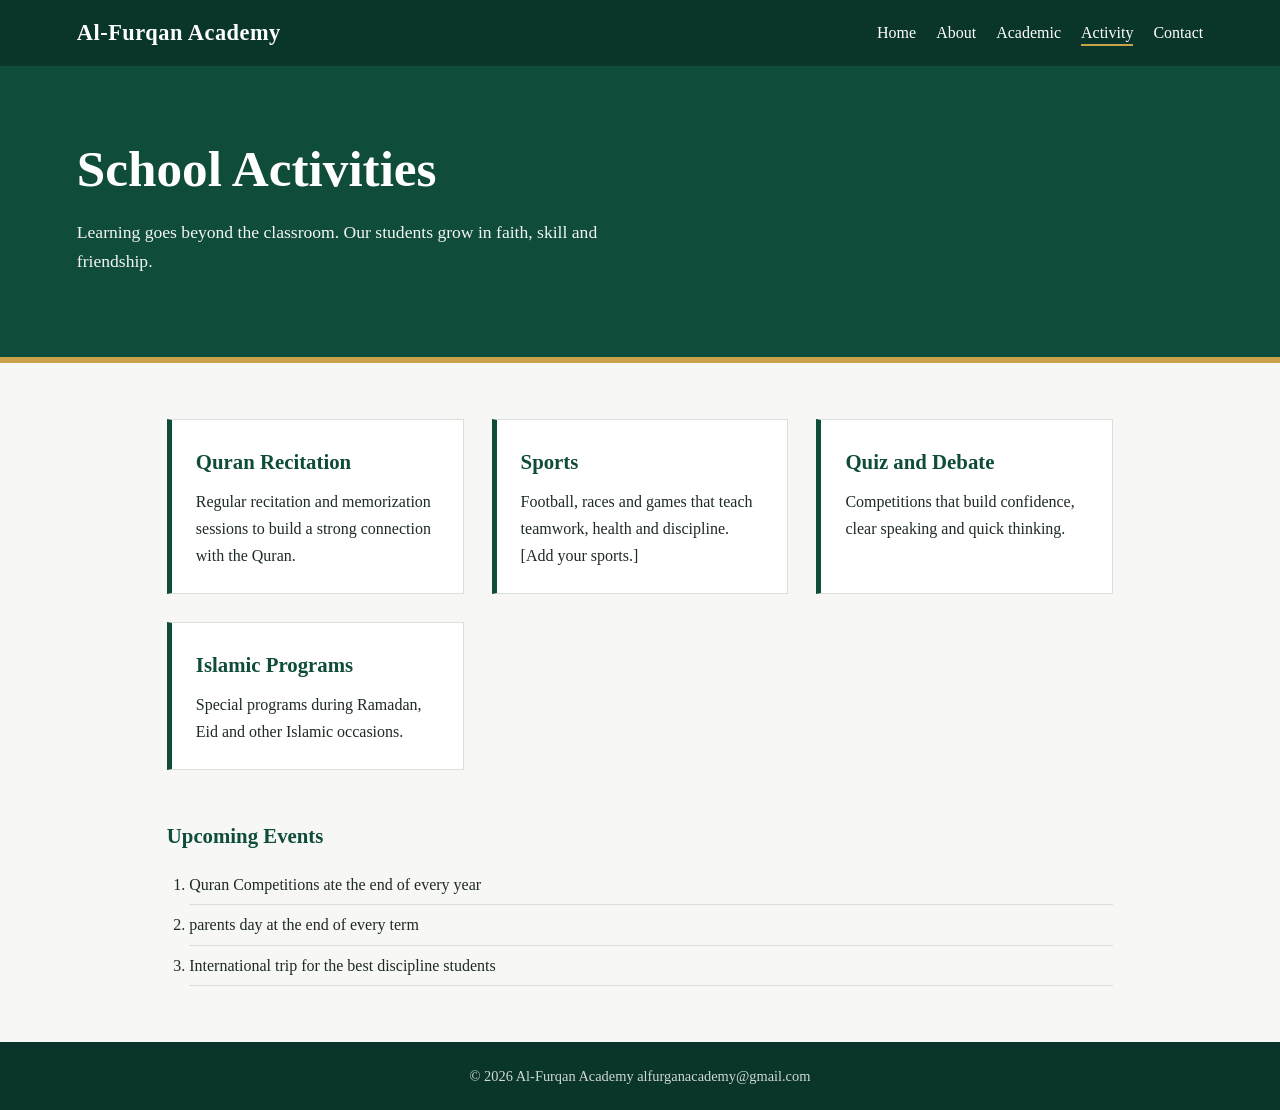
==== activity.html @ 6dccb244 "Add files via upload" ====
<!DOCTYPE html>
<html lang="en">
<head>
<meta charset="UTF-8">
<meta name="viewport" content="width=device-width, initial-scale=1">
<title>Activity | Al-Furqan Academy</title>
<link rel="stylesheet" href="style.css">
</head>
<body>

<header>
  <div class="brand">Al-Furqan Academy</div>
  <nav aria-label="Main">
    <ul>
      <li><a href="index.html">Home</a></li>
      <li><a href="about.html">About</a></li>
      <li><a href="academic.html">Academic</a></li>
      <li><a class="active" href="activity.html">Activity</a></li>
      <li><a href="contact.html">Contact</a></li>
    </ul>
  </nav>
</header>

<section class="hero">
  <h1>School Activities</h1>
  <p>Learning goes beyond the classroom. Our students grow in faith, skill and friendship.</p>
</section>

<main>
  <div class="two-col">
    <section class="panel">
      <h2>Quran Recitation</h2>
      <p>Regular recitation and memorization sessions to build a strong connection with the Quran.</p>
    </section>
    <section class="panel">
      <h2>Sports</h2>
      <p>Football, races and games that teach teamwork, health and discipline. [Add your sports.]</p>
    </section>
    <section class="panel">
      <h2>Quiz and Debate</h2>
      <p>Competitions that build confidence, clear speaking and quick thinking.</p>
    </section>
    <section class="panel">
      <h2>Islamic Programs</h2>
      <p>Special programs during Ramadan, Eid and other Islamic occasions.</p>
    </section>
  </div>

  <section class="values">
    <h2>Upcoming Events</h2>
    <ol>
      <li>Quran Competitions ate the end of every year</li>
      <li>parents day at the end of every term</li>
      <li>International trip for the best discipline students</li>
    </ol>
  </section>
</main>

<footer>© 2026 Al-Furqan Academy   alfurganacademy@gmail.com</footer>

</body>
</html>
---- style.css ----
:root {
    --green: #0f4c3a;
    --green-dark: #0a352a;
    --gold: #c9a24a;
    --paper: #f7f8f5;
    --ink: #1d2a25;
    --line: #d9e0da;
  }
  * { box-sizing: border-box; margin: 0; padding: 0; }
  body {
    font-family: Georgia, "Times New Roman", serif;
    color: var(--ink);
    background: var(--paper);
    line-height: 1.7;
  }
  header {
    background: var(--green-dark);
    color: #fff;
    display: flex;
    flex-wrap: wrap;
    align-items: center;
    justify-content: space-between;
    gap: 12px;
    padding: 14px 6vw;
  }
  .brand { font-size: 1.4rem; font-weight: bold; letter-spacing: .5px; }
  nav ul { list-style: none; display: flex; flex-wrap: wrap; gap: 20px; }
  nav a { color: #fff; text-decoration: none; padding-bottom: 3px; border-bottom: 2px solid transparent; }
  nav a:hover, nav a.active { border-bottom-color: var(--gold); }
  .hero {
    background: var(--green);
    color: #fff;
    padding: 72px 6vw 80px;
    border-bottom: 6px solid var(--gold);
  }
  .hero h1 { font-size: clamp(2rem, 5vw, 3.2rem); line-height: 1.2; max-width: 20ch; }
  .hero p { max-width: 62ch; margin-top: 18px; font-size: 1.1rem; opacity: .95; }
  .btn {
    display: inline-block; margin-top: 28px; padding: 12px 26px;
    background: var(--gold); color: var(--green-dark);
    font-weight: bold; text-decoration: none; border-radius: 4px;
  }
  .btn:hover { background: #dbb65f; }
  .btn:focus-visible, nav a:focus-visible { outline: 3px solid #fff; outline-offset: 3px; }
  main { padding: 56px 6vw; max-width: 1100px; margin: 0 auto; }
  .motto {
    text-align: center; font-size: 1.5rem; font-style: italic;
    color: var(--green); padding: 8px 0 48px;
  }
  .two-col { display: grid; gap: 28px; grid-template-columns: repeat(auto-fit, minmax(280px, 1fr)); }
  .panel { background: #fff; border: 1px solid var(--line); border-left: 5px solid var(--green); padding: 24px; }
  h2 { color: var(--green); font-size: 1.3rem; margin-bottom: 8px; }
  .values { margin-top: 48px; }
  .values ol { margin-top: 12px; padding-left: 1.4em; }
  .values li { padding: 6px 0; border-bottom: 1px solid var(--line); }
  footer { background: var(--green-dark); color: #cfd8d3; text-align: center; padding: 22px 6vw; font-size: .9rem; }
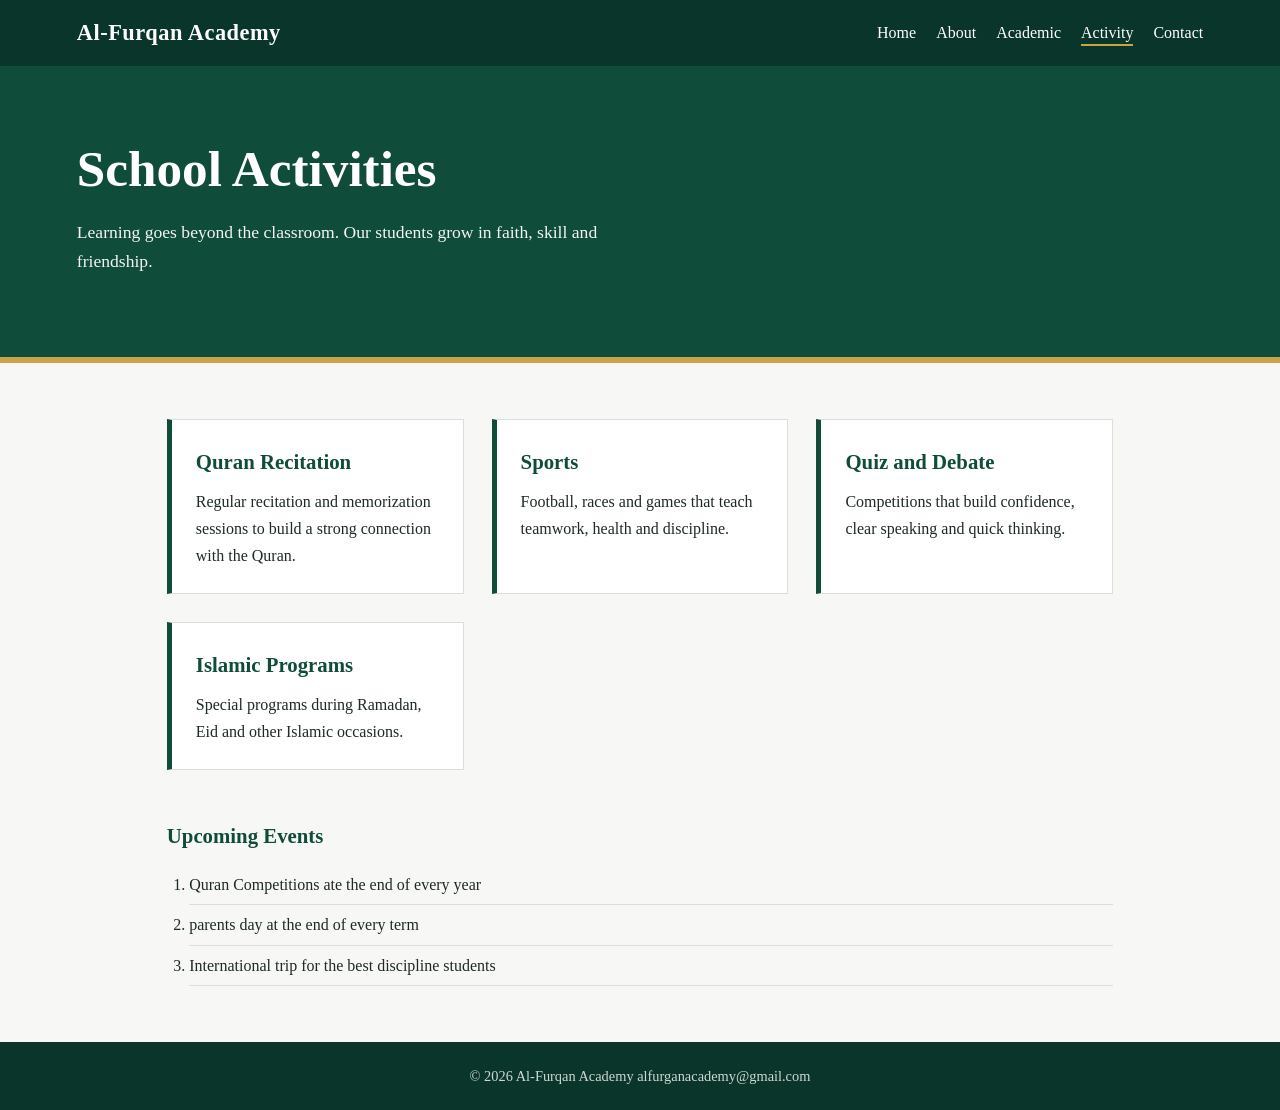
==== commit 6cc37656: "Add files via upload" ====
--- a/activity.html
+++ b/activity.html
@@ -34,7 +34,7 @@
     </section>
     <section class="panel">
       <h2>Sports</h2>
-      <p>Football, races and games that teach teamwork, health and discipline. [Add your sports.]</p>
+      <p>Football, races and games that teach teamwork, health and discipline.</p>
     </section>
     <section class="panel">
       <h2>Quiz and Debate</h2>
